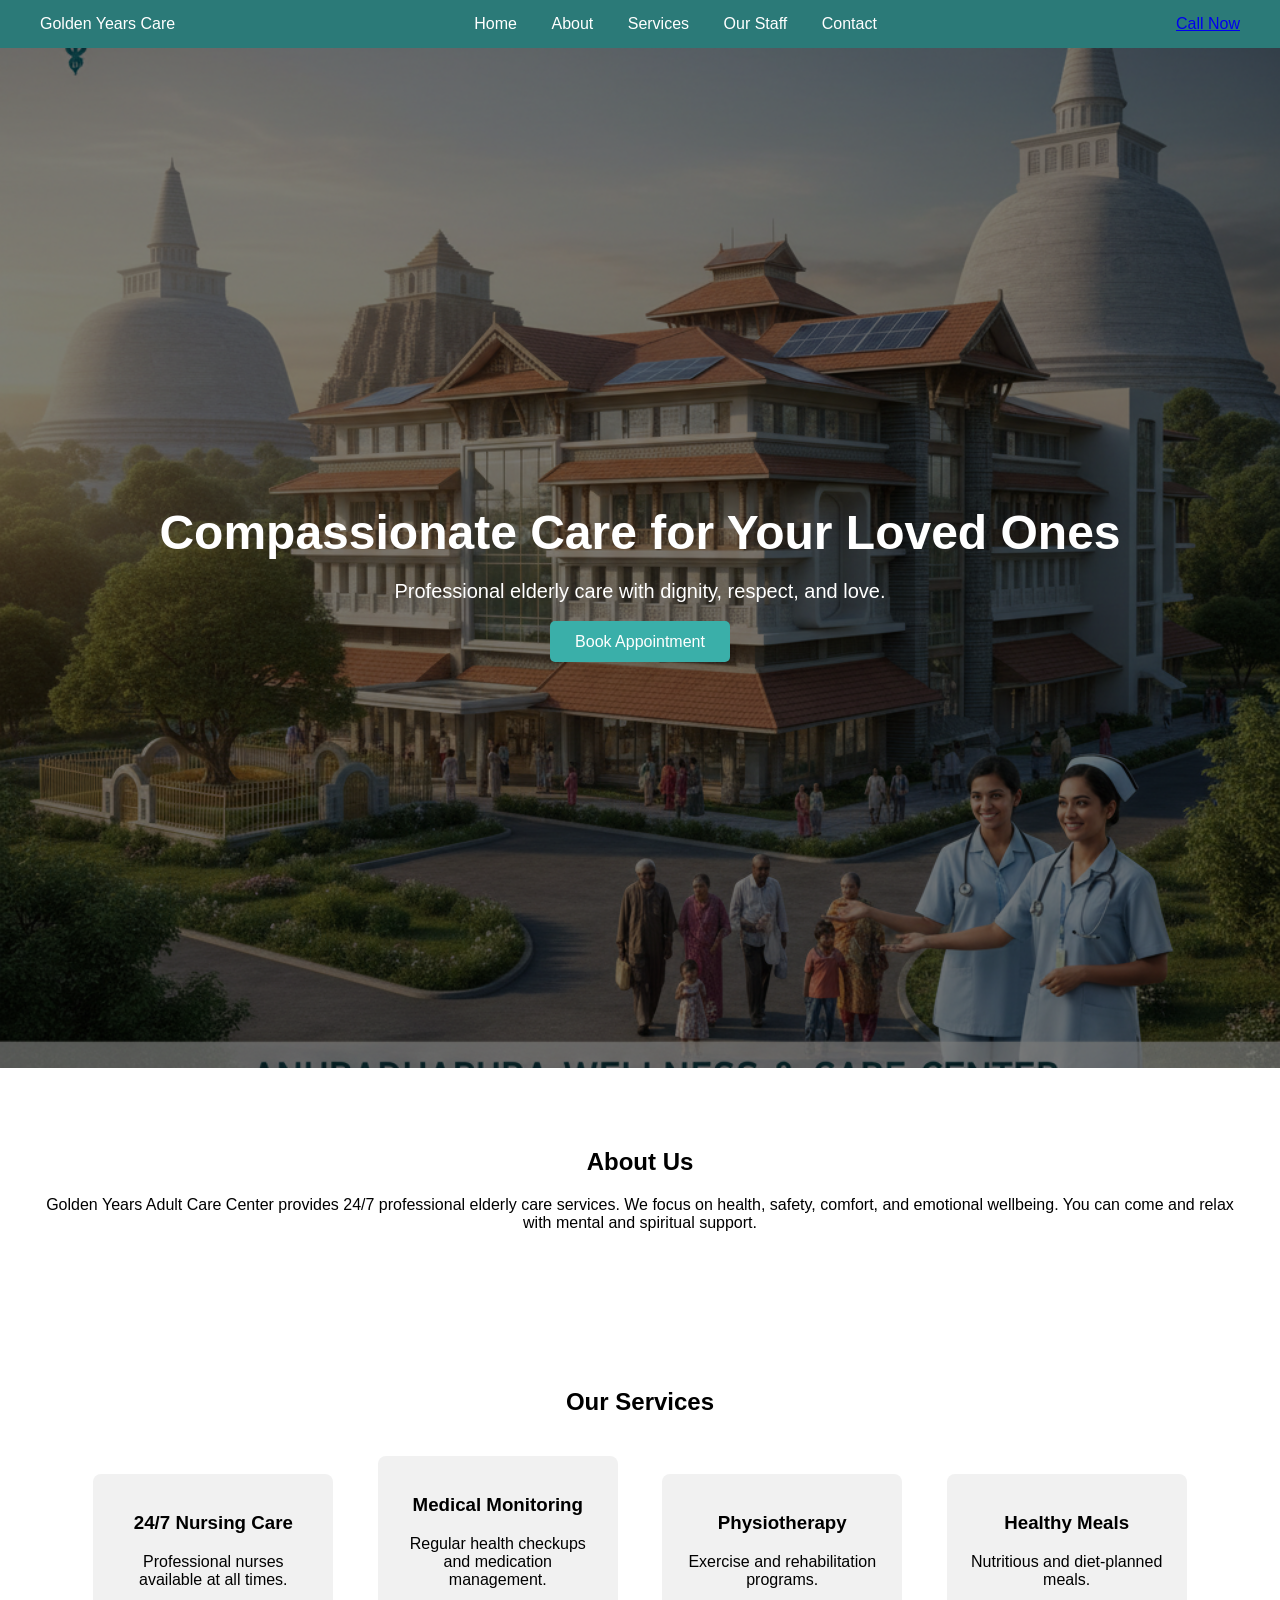
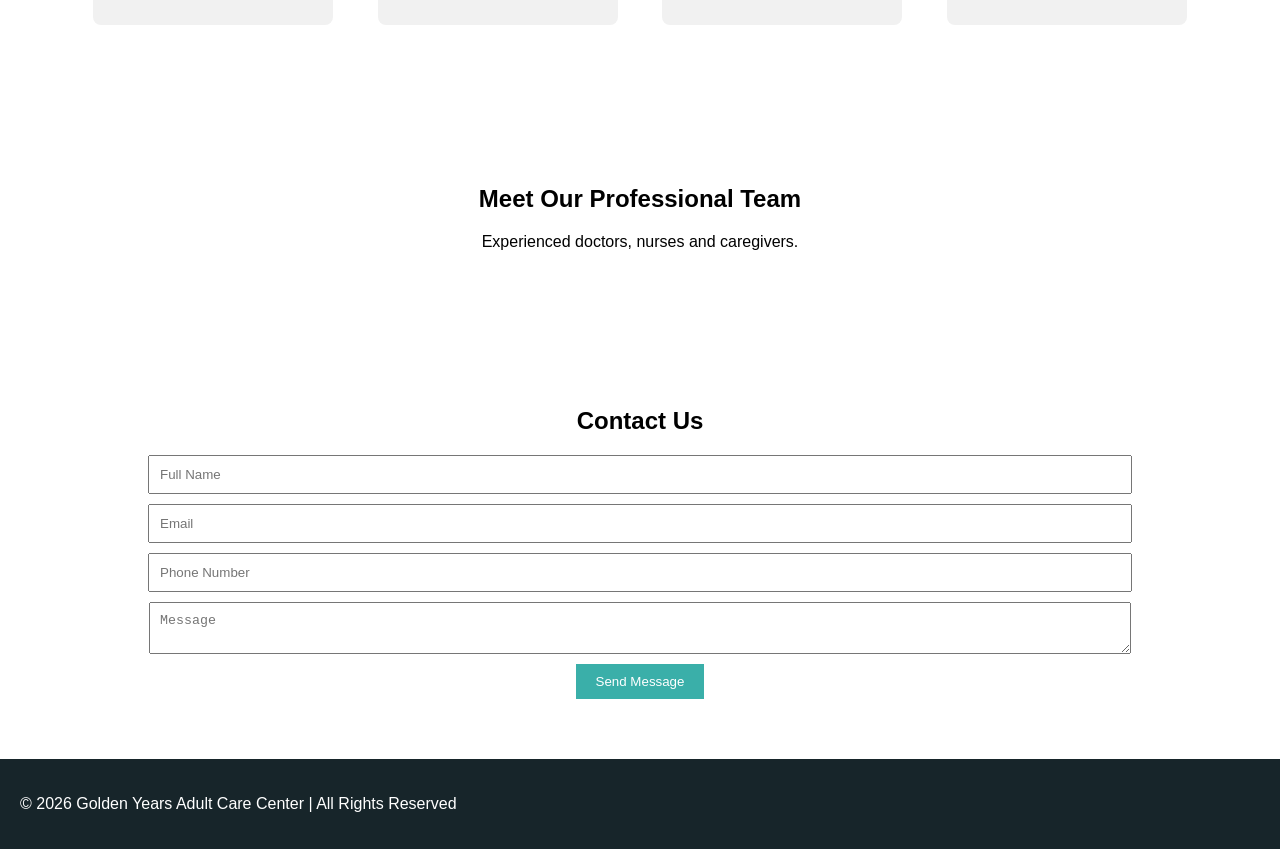
==== index.html @ ec9dbb05 "First commit" ====
<!doctype html>
<html lang="en">
  <head>
    <meta charset="UTF-8" />
    <title>Golden Years Adult Care Center</title>
    <meta name="viewport" content="width=device-width, initial-scale=1.0" />
    <link rel="stylesheet" href="style.css" />
  </head>
  <body>
    <header>
      <div class="logo">Golden Years Care</div>
      <nav>
        <a href="#home">Home</a>
        <a href="#about">About</a>
        <a href="#services">Services</a>
        <a href="#staff">Our Staff</a>
        <a href="#contact">Contact</a>
      </nav>
      <a href="tel:+94123456789" class="emergency-btn">Call Now</a>
    </header>

    <section class="hero">
      <div class="hero-content">
        <h1>Compassionate Care for Your Loved Ones</h1>
        <p>Professional elderly care with dignity, respect, and love.</p>
        <a href="#contact" class="btn">Book Appointment</a>
      </div>
    </section>

    <section id="about">
      <h2>About Us</h2>
      <p>
        Golden Years Adult Care Center provides 24/7 professional elderly care
        services. We focus on health, safety, comfort, and emotional wellbeing.
        You can come and relax with mental and spiritual support.
      </p>
    </section>

    <section id="services">
      <h2>Our Services</h2>
      <div class="service-box">
        <h3>24/7 Nursing Care</h3>
        <p>Professional nurses available at all times.</p>
      </div>
      <div class="service-box">
        <h3>Medical Monitoring</h3>
        <p>Regular health checkups and medication management.</p>
      </div>
      <div class="service-box">
        <h3>Physiotherapy</h3>
        <p>Exercise and rehabilitation programs.</p>
      </div>
      <div class="service-box">
        <h3>Healthy Meals</h3>
        <p>Nutritious and diet-planned meals.</p>
      </div>
    </section>

    <section id="staff">
      <h2>Meet Our Professional Team</h2>
      <p>Experienced doctors, nurses and caregivers.</p>
    </section>

    <section id="contact">
      <h2>Contact Us</h2>

      <form>
        <input type="text" placeholder="Full Name" required />
        <input type="email" placeholder="Email" required />
        <input type="tel" placeholder="Phone Number" required />
        <textarea placeholder="Message"></textarea>
        <button type="submit">Send Message</button>
      </form>

      <div class="contact-info">
        <!-- <p>📍 Location: Anurathapura, Sri Lanka</p>
        <p>📞 Phone: +94 123 456 789</p>
        <p>✉ Email: info@goldenyears.com</p> -->
      </div>
    </section>

    <footer>
      <p>© 2026 Golden Years Adult Care Center | All Rights Reserved</p>
    </footer>

    <script src="script.js"></script>
  </body>
</html>
---- style.css ----
body {
  font-family: Arial, sans-serif;
  margin: 0;
  padding: 0;
}

header {
  display: flex;
  justify-content: space-between;
  align-items: center;
  background: #2b7a78;
  padding: 15px 40px;
  color: white;
}

nav a {
  margin: 0 15px;
  color: white;
  text-decoration: none;
}

.hero {
  height: 100vh; /* Full screen height */
  background-image: url("image1.png"); /* Your image path */
  background-size: cover; /* Cover full section */
  background-position: center; /* Center image */
  background-repeat: no-repeat;
  position: relative;
  display: flex;
  justify-content: center;
  align-items: center;
}

/* Dark overlay for better text visibility */
.hero::before {
  content: "";
  position: absolute;
  top: 0;
  left: 0;
  right: 0;
  bottom: 0;
  background: rgba(0, 0, 0, 0.5);
}

/* Keep text above overlay */
.hero-content {
  position: relative;
  color: white;
  text-align: center;
  z-index: 1;
}

.hero h1 {
  font-size: 48px;
  margin-bottom: 20px;
}

.hero p {
  font-size: 20px;
  margin-bottom: 30px;
}

.btn {
  padding: 12px 25px;
  background-color: #3aafa9;
  color: white;
  text-decoration: none;
  border-radius: 5px;
}

button {
  padding: 10px 20px;
  background: #3aafa9;
  border: none;
  color: white;
  cursor: pointer;
}

section {
  padding: 60px 40px;
  text-align: center;
}

.service-box {
  display: inline-block;
  width: 200px;
  margin: 20px;
  padding: 20px;
  background: #f1f1f1;
  border-radius: 8px;
}

form input,
form textarea {
  display: block;
  width: 80%;
  margin: 10px auto;
  padding: 10px;
}

footer {
  background: #17252a;
  color: white;
  padding: 20px;
}
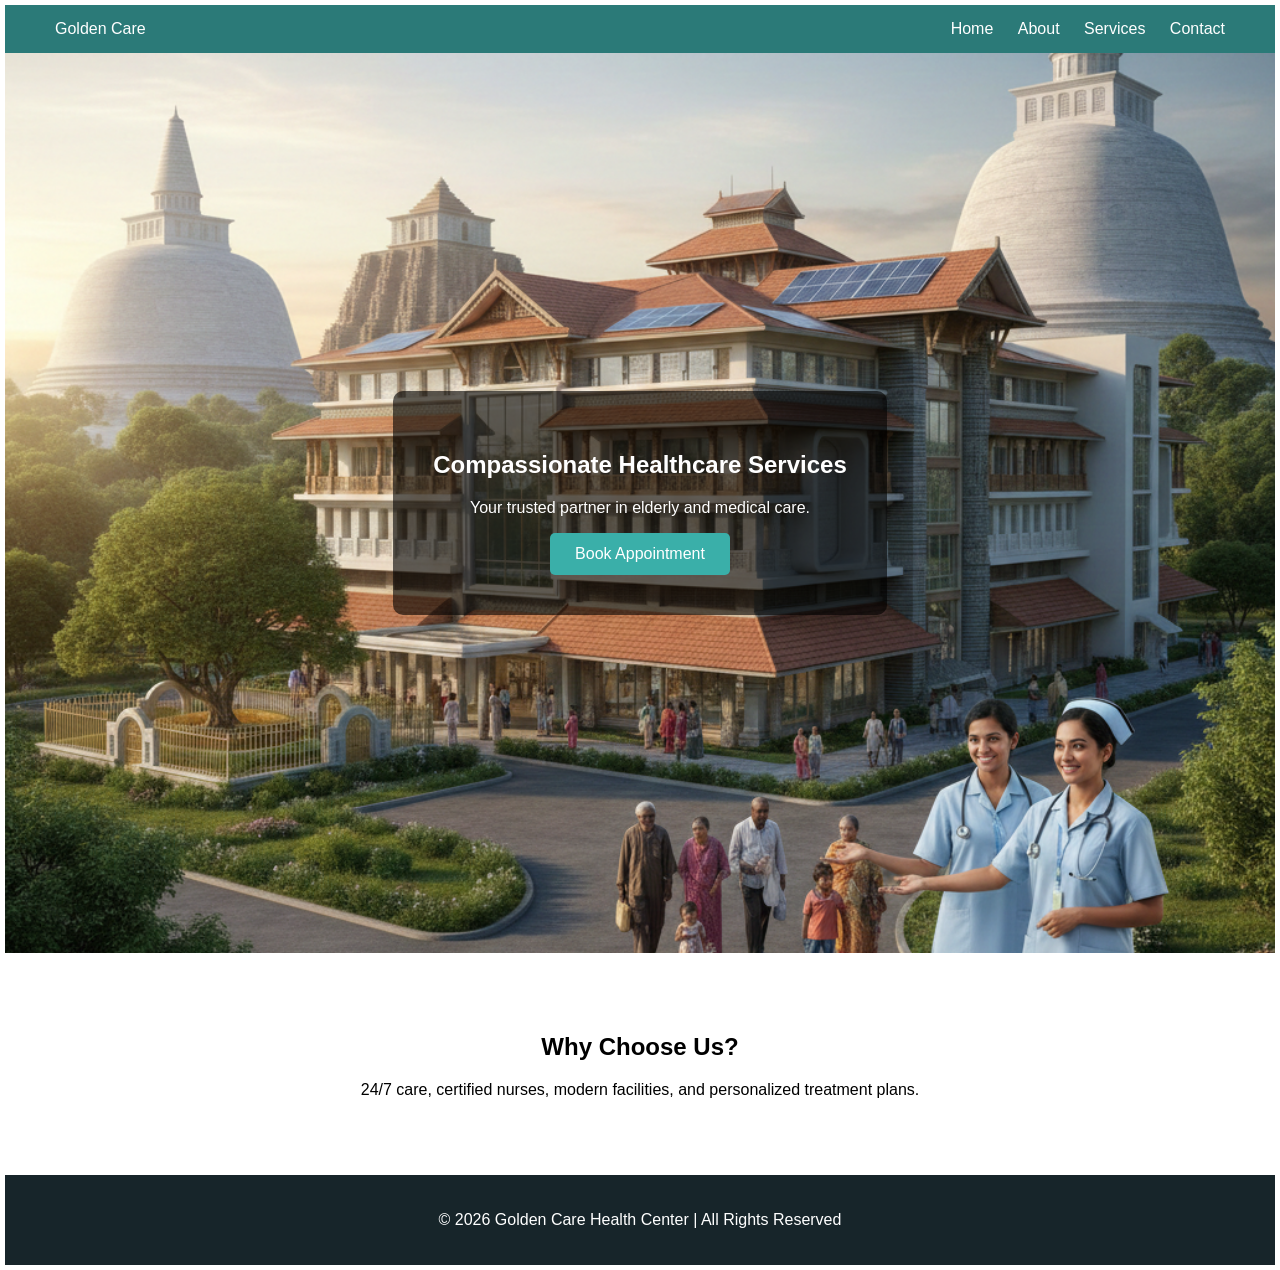
==== commit 30c71661: "renamed homepage to index.html" ====
--- a/index.html
+++ b/index.html
@@ -2,85 +2,42 @@
 <html lang="en">
   <head>
     <meta charset="UTF-8" />
-    <title>Golden Years Adult Care Center</title>
     <meta name="viewport" content="width=device-width, initial-scale=1.0" />
+    <title>Golden Care Health Center</title>
     <link rel="stylesheet" href="style.css" />
   </head>
   <body>
     <header>
-      <div class="logo">Golden Years Care</div>
+      <div class="logo">Golden Care</div>
       <nav>
-        <a href="#home">Home</a>
-        <a href="#about">About</a>
-        <a href="#services">Services</a>
-        <a href="#staff">Our Staff</a>
-        <a href="#contact">Contact</a>
+        <a href="HomePage.html">Home</a>
+        <a href="about.html">About</a>
+        <a href="services.html">Services</a>
+        <a href="contact.html">Contact</a>
       </nav>
-      <a href="tel:+94123456789" class="emergency-btn">Call Now</a>
     </header>
 
-    <section class="hero">
+    <section class="hero" style="
+        background: url(&quot;Images/image1.png&quot;) no-repeat center
+          center/cover;
+      ">
       <div class="hero-content">
-        <h1>Compassionate Care for Your Loved Ones</h1>
-        <p>Professional elderly care with dignity, respect, and love.</p>
-        <a href="#contact" class="btn">Book Appointment</a>
+        <h1>Compassionate Healthcare Services</h1>
+        <p>Your trusted partner in elderly and medical care.</p>
+        <a href="contact.html" class="btn">Book Appointment</a>
       </div>
     </section>
 
-    <section id="about">
-      <h2>About Us</h2>
+    <section class="section animate">
+      <h2>Why Choose Us?</h2>
       <p>
-        Golden Years Adult Care Center provides 24/7 professional elderly care
-        services. We focus on health, safety, comfort, and emotional wellbeing.
-        You can come and relax with mental and spiritual support.
+        24/7 care, certified nurses, modern facilities, and personalized
+        treatment plans.
       </p>
     </section>
 
-    <section id="services">
-      <h2>Our Services</h2>
-      <div class="service-box">
-        <h3>24/7 Nursing Care</h3>
-        <p>Professional nurses available at all times.</p>
-      </div>
-      <div class="service-box">
-        <h3>Medical Monitoring</h3>
-        <p>Regular health checkups and medication management.</p>
-      </div>
-      <div class="service-box">
-        <h3>Physiotherapy</h3>
-        <p>Exercise and rehabilitation programs.</p>
-      </div>
-      <div class="service-box">
-        <h3>Healthy Meals</h3>
-        <p>Nutritious and diet-planned meals.</p>
-      </div>
-    </section>
-
-    <section id="staff">
-      <h2>Meet Our Professional Team</h2>
-      <p>Experienced doctors, nurses and caregivers.</p>
-    </section>
-
-    <section id="contact">
-      <h2>Contact Us</h2>
-
-      <form>
-        <input type="text" placeholder="Full Name" required />
-        <input type="email" placeholder="Email" required />
-        <input type="tel" placeholder="Phone Number" required />
-        <textarea placeholder="Message"></textarea>
-        <button type="submit">Send Message</button>
-      </form>
-
-      <div class="contact-info">
-        <!-- <p>📍 Location: Anurathapura, Sri Lanka</p>
-        <p>📞 Phone: +94 123 456 789</p>
-        <p>✉ Email: info@goldenyears.com</p> -->
-      </div>
-    </section>
-
     <footer>
-      <p>© 2026 Golden Years Adult Care Center | All Rights Reserved</p>
+      <p>© 2026 Golden Care Health Center | All Rights Reserved</p>
     </footer>
 
     <script src="script.js"></script>
--- a/style.css
+++ b/style.css
@@ -1,97 +1,140 @@
 body {
+  margin: 5px;
   font-family: Arial, sans-serif;
-  margin: 0;
-  padding: 0;
 }
 
 header {
   display: flex;
   justify-content: space-between;
   align-items: center;
+  padding: 15px 50px;
   background: #2b7a78;
-  padding: 15px 40px;
   color: white;
 }
 
 nav a {
-  margin: 0 15px;
+  margin-left: 20px;
+  text-decoration: none;
   color: white;
-  text-decoration: none;
 }
 
 .hero {
-  height: 100vh; /* Full screen height */
-  background-image: url("image1.png"); /* Your image path */
-  background-size: cover; /* Cover full section */
-  background-position: center; /* Center image */
-  background-repeat: no-repeat;
-  position: relative;
+  height: 100vh;
+  background: url("image1.png") no-repeat center center/cover;
   display: flex;
   justify-content: center;
   align-items: center;
+  color: white;
+  text-align: center;
 }
 
-/* Dark overlay for better text visibility */
-.hero::before {
-  content: "";
-  position: absolute;
-  top: 0;
-  left: 0;
-  right: 0;
-  bottom: 0;
-  background: rgba(0, 0, 0, 0.5);
+.hero-content {
+  background: rgba(0, 0, 0, 0.6);
+  padding: 40px;
+  border-radius: 10px;
+  animation: fadeIn 2s ease-in-out;
 }
 
-/* Keep text above overlay */
-.hero-content {
-  position: relative;
-  color: white;
+.page-header {
+  background: #def2f1;
+  padding: 60px;
   text-align: center;
-  z-index: 1;
 }
 
-.hero h1 {
-  font-size: 48px;
-  margin-bottom: 20px;
+.section {
+  padding: 60px 50px;
+  text-align: center;
 }
 
-.hero p {
-  font-size: 20px;
-  margin-bottom: 30px;
+/* Aboutr us section */
+.about-header {
+  text-align: center;
+  margin-bottom: 50px;
+}
+
+.highlight {
+  color: var(--primary-color);
+}
+
+.about-grid {
+  display: grid;
+  grid-template-columns: 1fr 1fr;
+  gap: 40px;
+}
+
+.mission-vision {
+  display: flex;
+  gap: 20px;
+  margin-top: 30px;
+}
+
+.card {
+  background: var(--light-bg);
+  padding: 20px;
+  border-radius: 8px;
+  border-left: 4px solid var(--secondary-color);
+}
+
+.benefits-box {
+  background: var(--primary-color);
+  color: white;
+  padding: 30px;
+  border-radius: 12px;
+  box-shadow: 0 10px 20px rgba(0, 0, 0, 0.1);
+}
+
+ul {
+  list-style: none;
+  padding: 0;
+}
+
+li {
+  margin-bottom: 15px;
+  padding-left: 30px;
+  position: relative;
+  opacity: 0; /* For JS animation */
+  transform: translateX(20px);
+  transition: all 0.5s ease;
+}
+
+li::before {
+  content: "✓";
+  position: absolute;
+  left: 0;
+  color: var(--secondary-color);
+  font-weight: bold;
+}
+
+.fade-in {
+  opacity: 1 !important;
+  transform: translateX(0) !important;
+}
+
+.card {
+  display: inline-block;
+  background: #f1f1f1;
+  padding: 20px;
+  margin: 20px;
+  width: 250px;
+  border-radius: 10px;
+  transition: transform 0.3s;
+}
+
+.card:hover {
+  transform: translateY(-10px);
 }
 
 .btn {
+  display: inline-block;
   padding: 12px 25px;
-  background-color: #3aafa9;
+  background: #3aafa9;
   color: white;
   text-decoration: none;
   border-radius: 5px;
 }
 
-button {
-  padding: 10px 20px;
-  background: #3aafa9;
-  border: none;
-  color: white;
-  cursor: pointer;
-}
-
-section {
-  padding: 60px 40px;
-  text-align: center;
-}
-
-.service-box {
-  display: inline-block;
-  width: 200px;
-  margin: 20px;
-  padding: 20px;
-  background: #f1f1f1;
-  border-radius: 8px;
-}
-
-form input,
-form textarea {
+.contact-form input,
+.contact-form textarea {
   display: block;
   width: 80%;
   margin: 10px auto;
@@ -101,5 +144,28 @@
 footer {
   background: #17252a;
   color: white;
+  text-align: center;
   padding: 20px;
 }
+
+/* Scroll animation */
+.animate {
+  opacity: 0;
+  transform: translateY(50px);
+  transition: all 0.8s ease;
+}
+
+.animate.show {
+  opacity: 1;
+  transform: translateY(0);
+}
+
+/* Keyframe */
+@keyframes fadeIn {
+  from {
+    opacity: 0;
+  }
+  to {
+    opacity: 1;
+  }
+}
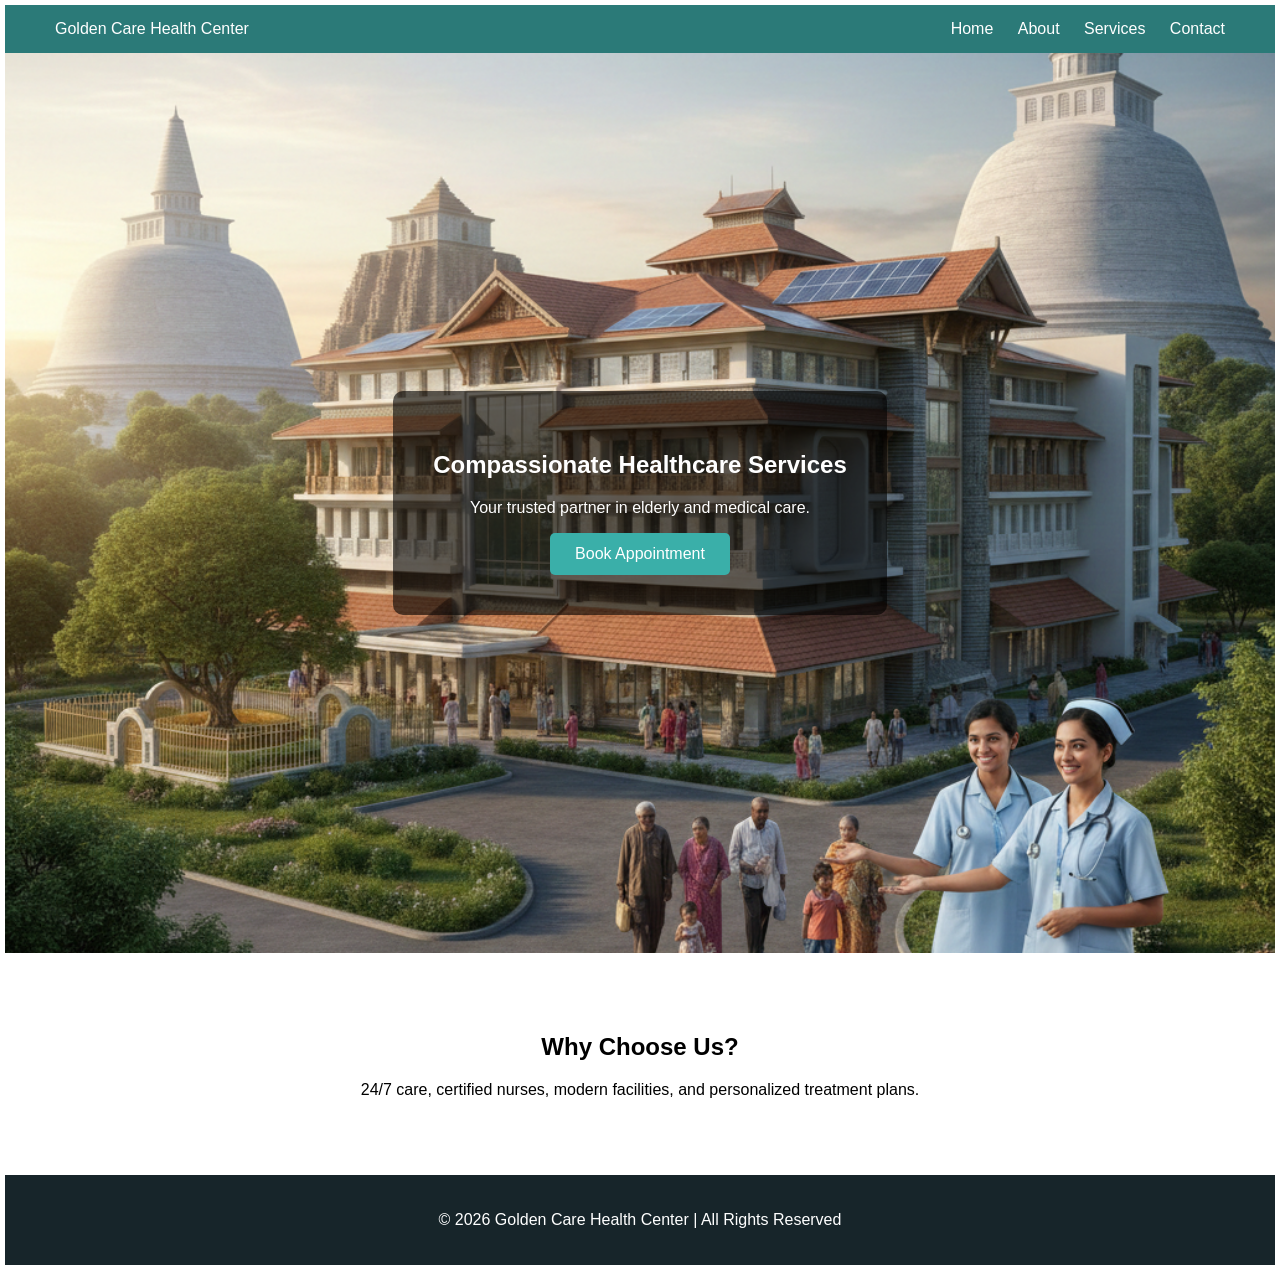
==== commit 66b68422: "I updated Navbar sectipn" ====
--- a/index.html
+++ b/index.html
@@ -3,14 +3,14 @@
   <head>
     <meta charset="UTF-8" />
     <meta name="viewport" content="width=device-width, initial-scale=1.0" />
-    <title>Golden Care Health Center</title>
+    <title>Home | Golden Care</title>
     <link rel="stylesheet" href="style.css" />
   </head>
   <body>
     <header>
-      <div class="logo">Golden Care</div>
+      <div class="logo">Golden Care Health Center</div>
       <nav>
-        <a href="HomePage.html">Home</a>
+        <a href="index.html">Home</a>
         <a href="about.html">About</a>
         <a href="services.html">Services</a>
         <a href="contact.html">Contact</a>
--- a/style.css
+++ b/style.css
@@ -20,7 +20,7 @@
 
 .hero {
   height: 100vh;
-  background: url("image1.png") no-repeat center center/cover;
+  /* background: url("image1.png") no-repeat center center/cover; */
   display: flex;
   justify-content: center;
   align-items: center;
@@ -64,9 +64,11 @@
 
 .mission-vision {
   display: flex;
-  gap: 20px;
-  margin-top: 30px;
-}
+  justify-content: center;
+  gap: 30px;
+  flex-wrap: wrap;
+}
+
 
 .card {
   background: var(--light-bg);
@@ -75,12 +77,15 @@
   border-left: 4px solid var(--secondary-color);
 }
 
-.benefits-box {
+.benefits {
+  width: 60%;
+  justify-self: center;
+  text-align: center;
   background: var(--primary-color);
-  color: white;
+  color: rgb(0, 0, 0);
   padding: 30px;
   border-radius: 12px;
-  box-shadow: 0 10px 20px rgba(0, 0, 0, 0.1);
+  box-shadow: 0 10px 20px rgba(8, 129, 83, 0.1);
 }
 
 ul {
@@ -92,15 +97,15 @@
   margin-bottom: 15px;
   padding-left: 30px;
   position: relative;
-  opacity: 0; /* For JS animation */
   transform: translateX(20px);
   transition: all 0.5s ease;
 }
 
 li::before {
-  content: "✓";
+  /* content: "✓"; */
+  opacity: 1;
   position: absolute;
-  left: 0;
+  left: -10px;
   color: var(--secondary-color);
   font-weight: bold;
 }
@@ -141,6 +146,60 @@
   padding: 10px;
 }
 
+/* Contact Section Styling */
+.contact-section {
+    background-color: #ffffff;
+    padding: 60px 0;
+    border-top: 1px solid #eee;
+}
+
+.contact-grid {
+    display: grid;
+    grid-template-columns: 1fr 1fr;
+    gap: 50px;
+    align-items: center;
+}
+
+.social-icons {
+    display: flex;
+    gap: 15px;
+    margin-top: 20px;
+}
+
+.icon {
+    width: 50px;
+    height: 50px;
+    border-radius: 50%;
+    display: flex;
+    align-items: center;
+    justify-content: center;
+    text-decoration: none;
+    font-size: 22px;
+    color: white;
+    transition: transform 0.3s ease, filter 0.3s ease;
+}
+
+.icon:hover {
+    transform: translateY(-5px);
+    filter: brightness(1.1);
+}
+
+/* Brand Colors */
+.facebook { background-color: #1877F2; }
+.whatsapp { background-color: #25D366; }
+.tiktok   { background-color: #000000; }
+.youtube  { background-color: #FF0000; }
+
+@media (max-width: 768px) {
+    .contact-grid {
+        grid-template-columns: 1fr;
+        text-align: center;
+    }
+    .social-icons {
+        justify-content: center;
+    }
+}
+
 footer {
   background: #17252a;
   color: white;
